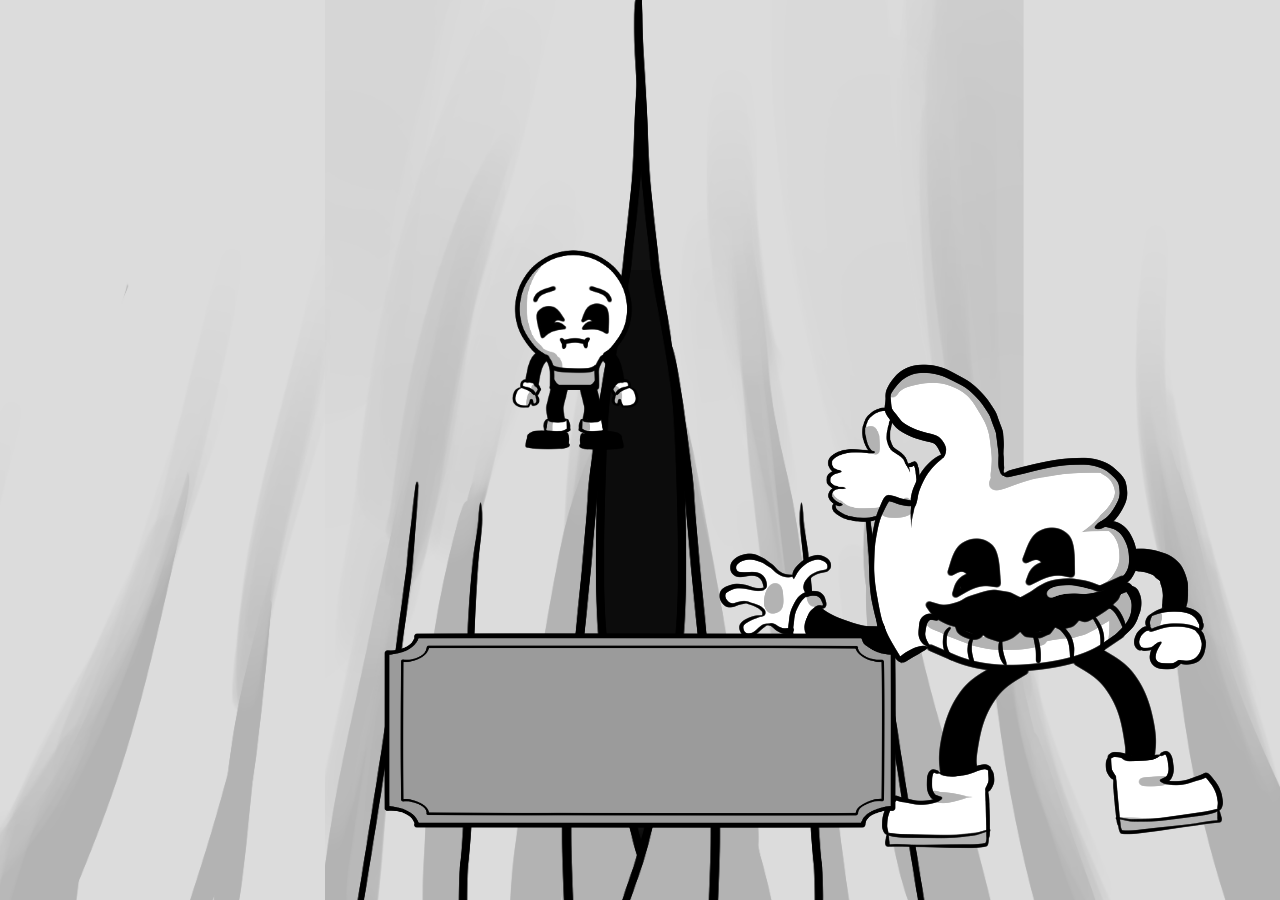
==== final-project/game.html @ f7c93079 "organized the game scene and added the character images" ====
<!DOCTYPE html>
<html lang="en">

<head>
    <meta charset="UTF-8" />
    <meta name="viewport" content="width=device-width, initial-scale=1.0" />
    <title>Game Page</title>
    <!-- link to css-->
    <link rel="stylesheet" href="css/game.css">
</head>

<body>

    <div id="game">

        <!-- CURTAINS -->
        <img src="images/curtains-left.png" id="curtainLeft" />
        <img src="images/curtains-right.png" id="curtainRight" />

        <!-- STAGE -->
        <img src="images/stage.png" id="stage" />

        <!-- SEATS -->
        <img src="images/seats.png" id="seats" />

        <!-- LIGHT -->
        <img src="images/light-bulb.png" id="lightMan" />

        <!-- LIKE MACHINE -->
        <img src="images/like-machine.png" id="like" />

        <!-- HAND MAN -->
        <img src="images/hand-man.png" id="handMan" />

        <!-- TEXT BOX -->
        <img src="images/mascot-txt-box.png" id="dialogueBox" />

    </div>

    <script src="main.js"></script>
</body>

</html>
---- final-project/css/game.css ----
* {
    margin: 0;
    padding: 0;
    box-sizing: border-box;
}

body {
    overflow: hidden;
    background: #111;
}

#game {
    position: relative;
    width: 100vw;
    height: 100vh;
    overflow: hidden;
}

/* CURTAINS */
#curtainLeft {
    position: absolute;
    left: -200px;
    top: 0;
    height: 100%;
    z-index: 5;
}

#curtainRight {
    position: absolute;
    right: -200px;
    top: 0;
    height: 100%;
    z-index: 5;
}

/* STAGE */
#stage {
    position: absolute;
    bottom: 18%;
    left: 0%;
    bottom: -10%;
    /* transform: translateX(-50%); */
    width: 100%;
    z-index: 3;
}

/* SEATS */
#seats {
    position: absolute;
    bottom: 0;
    left: 0%;
    /* transform: translateX(-50%); */
    bottom: -10%;
    width: 100%;
    z-index: 2;
}

/* SPOTLIGHT */
#lightMan {
    position: absolute;
    bottom: 50%;
    left: 40%;
    /* transform: translateX(-50%); */
    height: 200px;
    width: auto;
    z-index: 5;
}

/* CHARACTER */
#character {
    position: absolute;
    bottom: 32%;
    left: 50%;
    transform: translateX(-50%);
    width: 120px;
    z-index: 6;
}

/* HAND MAN */
#handMan {
    position: absolute;
    right: 2%;
    bottom: 5%;
    width: auto;
    z-index: 7;
}

#like {
    position: absolute;
    right: 23%;
    bottom: 42%;
    width: 160px;
    z-index: 6;
}

/* DIALOG BOX */
#dialogueBox {
    position: absolute;
    bottom: 8%;
    left: 50%;
    transform: translateX(-50%);
    width: 40%;
    z-index: 8;
}
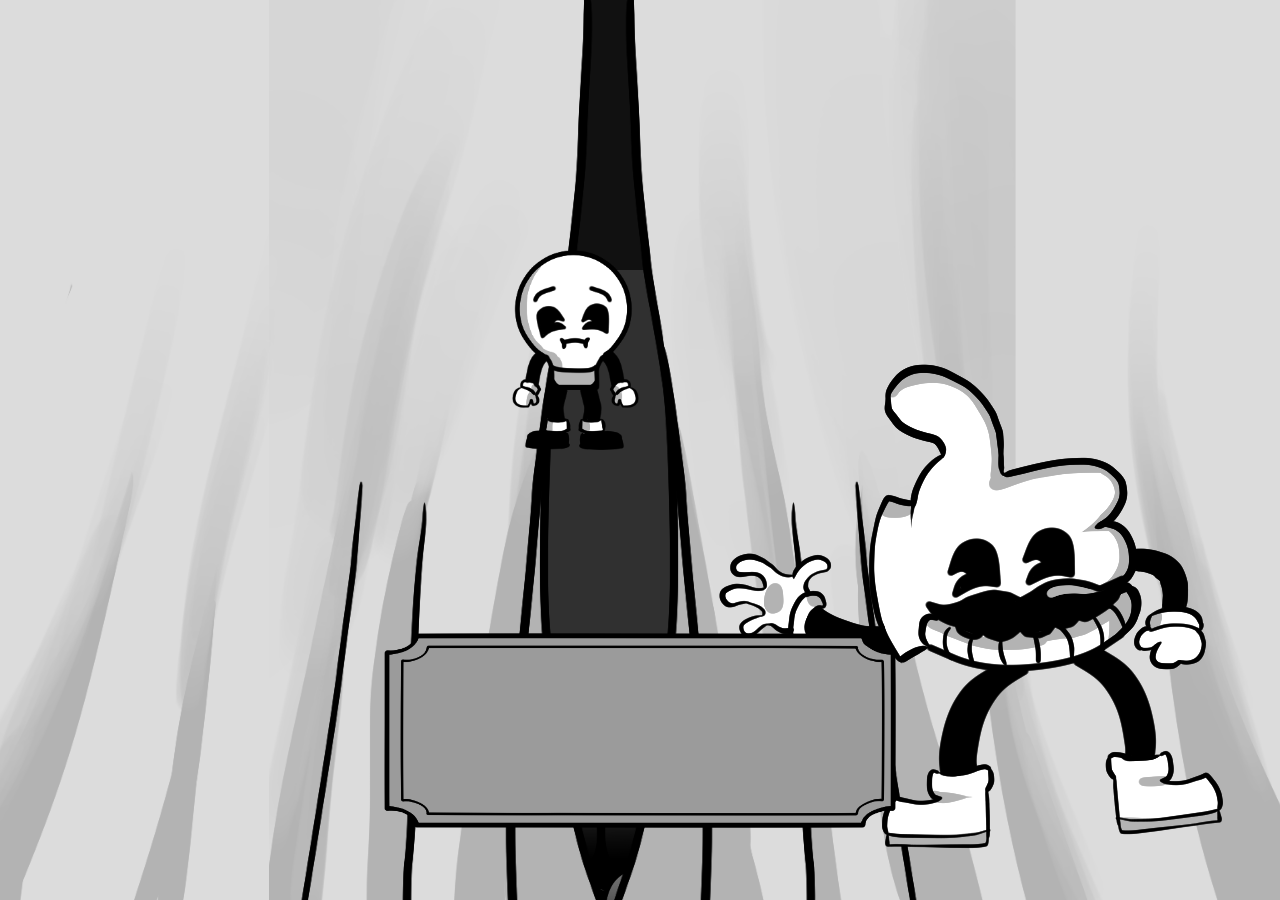
==== commit 42634d51: "Added the coded to move the spotlight left to right" ====
--- a/final-project/game.html
+++ b/final-project/game.html
@@ -23,7 +23,7 @@
         <!-- SEATS -->
         <img src="images/seats.png" id="seats" />
 
-        <!-- LIGHT -->
+        <!-- LIGHT MAN-->
         <img src="images/light-bulb.png" id="lightMan" />
 
         <!-- LIKE MACHINE -->
@@ -35,9 +35,15 @@
         <!-- TEXT BOX -->
         <img src="images/mascot-txt-box.png" id="dialogueBox" />
 
+        <!-- LIGHT -->
+        <img src="images/light.png" id="light" />
+
+        <!-- SPOTLIGHT -->
+        <img src="images/spotlight.png" id="spotLight" />
+
     </div>
 
-    <script src="main.js"></script>
+    <script src="js/main.js"></script>
 </body>
 
 </html>
--- a/final-project/css/game.css
+++ b/final-project/css/game.css
@@ -19,7 +19,7 @@
 /* CURTAINS */
 #curtainLeft {
     position: absolute;
-    left: -200px;
+    left: -20%;
     top: 0;
     height: 100%;
     z-index: 5;
@@ -27,7 +27,7 @@
 
 #curtainRight {
     position: absolute;
-    right: -200px;
+    right: -15%;
     top: 0;
     height: 100%;
     z-index: 5;
@@ -87,10 +87,29 @@
 
 #like {
     position: absolute;
-    right: 23%;
+    right: 25%;
     bottom: 42%;
-    width: 160px;
-    z-index: 6;
+    width: auto;
+    z-index: 4;
+}
+
+#light {
+    position: absolute;
+    left: 50%;
+    top: 0;
+    width: 120px;
+    height: auto;
+    z-index: 4;
+}
+
+#spotLight {
+    position: absolute;
+    left: 830px;
+    top: 60px;
+    width: 385px;
+    height: auto;
+    opacity: 0.5;
+    z-index: 4;
 }
 
 /* DIALOG BOX */
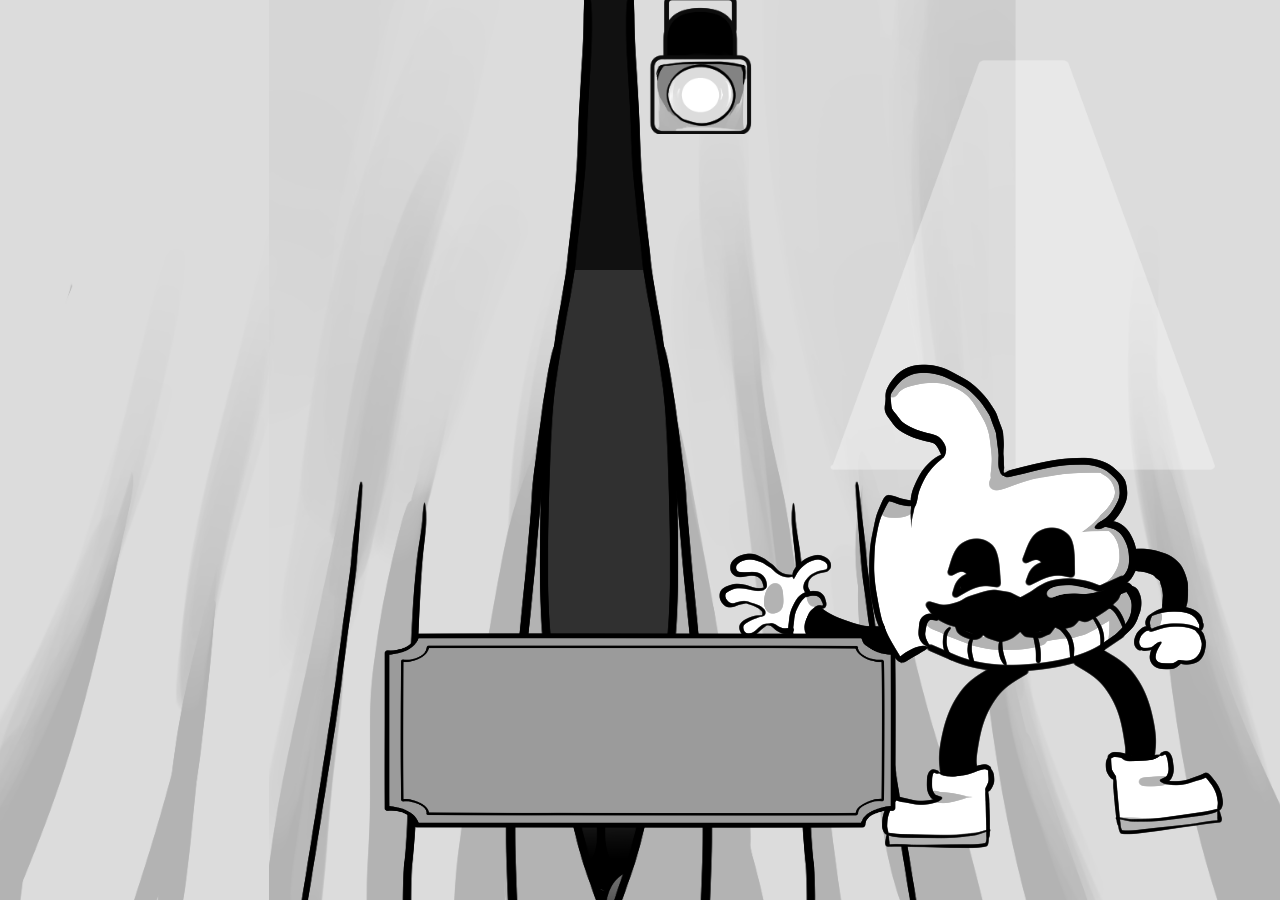
==== commit f8d9ab95: "made the characters appear at different stages of the game" ====
--- a/final-project/game.html
+++ b/final-project/game.html
@@ -23,8 +23,8 @@
         <!-- SEATS -->
         <img src="images/seats.png" id="seats" />
 
-        <!-- LIGHT MAN-->
-        <img src="images/light-bulb.png" id="lightMan" />
+        <!-- LIGHT MAN
+        <img src="images/light-bulb.png" id="lightMan" /> -->
 
         <!-- LIKE MACHINE -->
         <img src="images/like-machine.png" id="like" />
@@ -44,6 +44,8 @@
     </div>
 
     <script src="js/main.js"></script>
+    <script src="js/leftCharacter.js"></script>
+    <script src="js/rightCharacter.js"></script>
 </body>
 
 </html>
--- a/final-project/css/game.css
+++ b/final-project/css/game.css
@@ -66,16 +66,6 @@
     z-index: 5;
 }
 
-/* CHARACTER */
-#character {
-    position: absolute;
-    bottom: 32%;
-    left: 50%;
-    transform: translateX(-50%);
-    width: 120px;
-    z-index: 6;
-}
-
 /* HAND MAN */
 #handMan {
     position: absolute;
@@ -89,6 +79,7 @@
     position: absolute;
     right: 25%;
     bottom: 42%;
+    height: 150px;
     width: auto;
     z-index: 4;
 }
@@ -99,7 +90,7 @@
     top: 0;
     width: 120px;
     height: auto;
-    z-index: 4;
+    z-index: 6;
 }
 
 #spotLight {
@@ -109,7 +100,7 @@
     width: 385px;
     height: auto;
     opacity: 0.5;
-    z-index: 4;
+    z-index: 6;
 }
 
 /* DIALOG BOX */
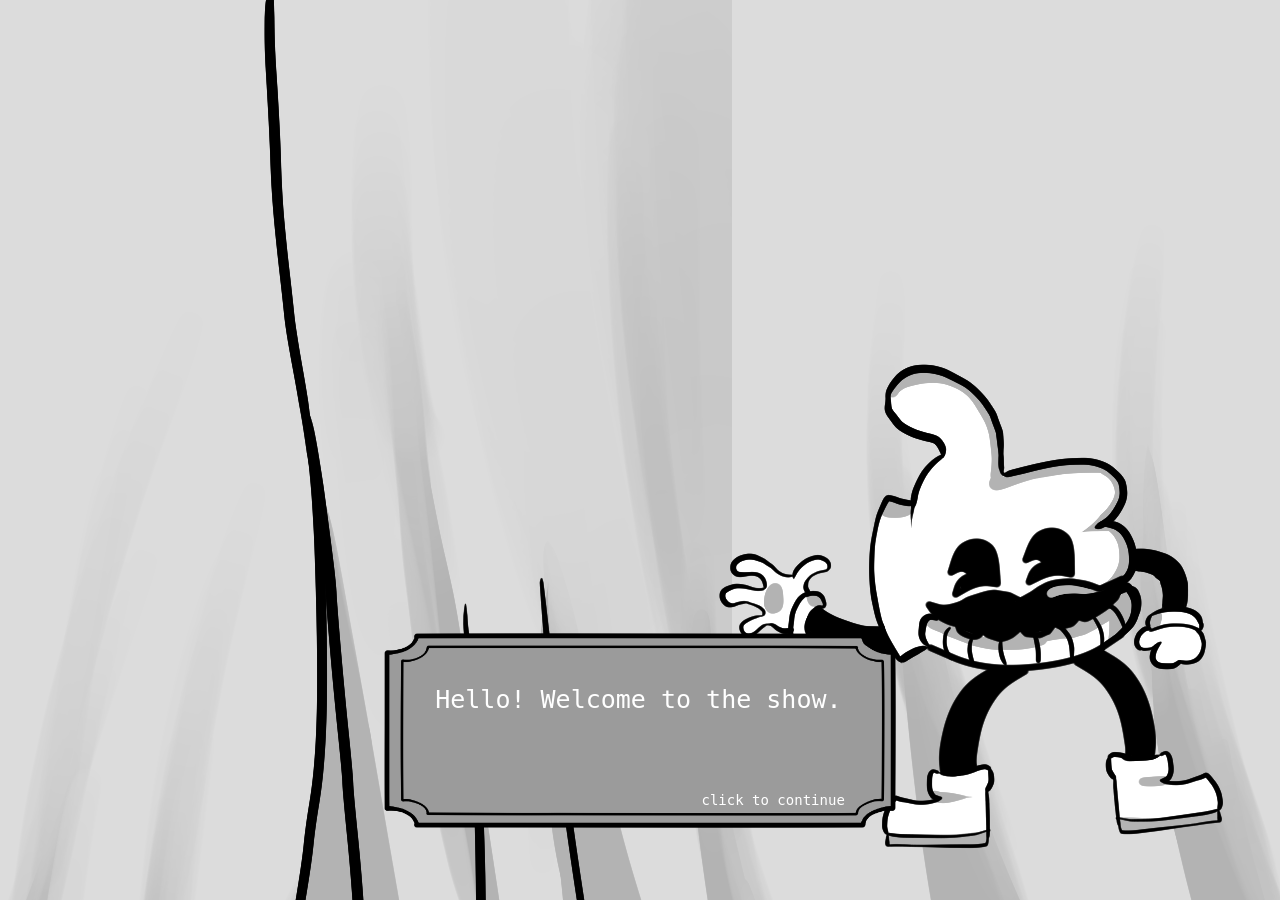
==== commit 4a547782: "Added the main dialog and gameplay! I just need to wrap up the dialog ending and close the curtains." ====
--- a/final-project/game.html
+++ b/final-project/game.html
@@ -33,13 +33,33 @@
         <img src="images/hand-man.png" id="handMan" />
 
         <!-- TEXT BOX -->
-        <img src="images/mascot-txt-box.png" id="dialogueBox" />
+        <div id="dialogueContainer">
+            <img src="images/mascot-txt-box.png" id="dialogueBox" />
+
+            <p id="dialogueText">
+                Hello! Welcome to the show.
+            </p>
+            <p id="continueText">click to continue</p>
+        </div>
 
         <!-- LIGHT -->
         <img src="images/light.png" id="light" />
 
         <!-- SPOTLIGHT -->
         <img src="images/spotlight.png" id="spotLight" />
+
+        <!-- POPUP BOX -->
+        <div id="popup" class="hidden">
+            <img src="images/mascot-txt-box.png" id="popupBox" alt="Popup dialog box">
+
+            <div id="popupContent">
+                <p id="question"></p>
+
+                <input type="text" id="input" placeholder="Type here..." autocomplete="off">
+
+                <button id="OkBtn">OK</button>
+            </div>
+        </div>
 
     </div>
 
--- a/final-project/css/game.css
+++ b/final-project/css/game.css
@@ -17,41 +17,52 @@
 }
 
 /* CURTAINS */
+#curtainLeft,
+#curtainRight {
+    position: absolute;
+    top: 0;
+    height: auto;
+    z-index: 8;
+    transition: transform 1s ease-in-out;
+}
+
+/* closed position */
 #curtainLeft {
-    position: absolute;
-    left: -20%;
-    top: 0;
-    height: 100%;
-    z-index: 5;
+    left: 0%;
 }
 
 #curtainRight {
-    position: absolute;
-    right: -15%;
-    top: 0;
-    height: 100%;
-    z-index: 5;
-}
+    right: 0%;
+}
+
+/* OPEN ANIMATION */
+.open #curtainLeft {
+    transform: translateX(-60%);
+}
+
+.open #curtainRight {
+    transform: translateX(50%);
+}
+
 
 /* STAGE */
 #stage {
     position: absolute;
-    bottom: 18%;
+    top: -10%;
     left: 0%;
-    bottom: -10%;
     /* transform: translateX(-50%); */
-    width: 100%;
+    width: auto;
     z-index: 3;
 }
 
 /* SEATS */
 #seats {
     position: absolute;
-    bottom: 0;
+    top: -10%;
     left: 0%;
     /* transform: translateX(-50%); */
     bottom: -10%;
-    width: 100%;
+    width: auto;
     z-index: 2;
 }
 
@@ -72,21 +83,84 @@
     right: 2%;
     bottom: 5%;
     width: auto;
-    z-index: 7;
-}
-
+    z-index: 9;
+}
+
+/* LIKE BUTTON */
 #like {
     position: absolute;
-    right: 25%;
+    right: 22%;
     bottom: 42%;
     height: 150px;
     width: auto;
-    z-index: 4;
+    z-index: 7;
+    cursor: pointer;
+}
+
+#like.press {
+    display: block;
+}
+
+#popup {
+    position: absolute;
+    top: 10%;
+    left: 50%;
+    transform: translateX(-50%);
+    width: 400px;
+    z-index: 30;
+}
+
+#popup.hidden {
+    display: none;
+}
+
+#popupBox {
+    width: 100%;
+    display: block;
+}
+
+#popupContent {
+    position: absolute;
+    inset: 0;
+    display: flex;
+    flex-direction: column;
+    align-items: center;
+    justify-content: flex-start;
+}
+
+#question {
+    margin-top: 32px;
+    font-family: "IBM Plex Mono", monospace;
+    font-size: 16px;
+    color: black;
+    text-align: center;
+}
+
+#input {
+    margin-top: 28px;
+    width: 70%;
+    padding: 10px 12px;
+    border: 2px solid black;
+    background: #d9d9d9;
+    color: black;
+    font-size: 15px;
+    outline: none;
+}
+
+#OkBtn {
+    margin-top: 26px;
+    padding: 8px 22px;
+    border: 2px solid black;
+    background: #d9d9d9;
+    color: black;
+    font-family: "IBM Plex Mono", monospace;
+    font-size: 14px;
+    cursor: pointer;
 }
 
 #light {
     position: absolute;
-    left: 50%;
+    left: 850px;
     top: 0;
     width: 120px;
     height: auto;
@@ -95,7 +169,7 @@
 
 #spotLight {
     position: absolute;
-    left: 830px;
+    left: 720px;
     top: 60px;
     width: 385px;
     height: auto;
@@ -103,12 +177,60 @@
     z-index: 6;
 }
 
-/* DIALOG BOX */
-#dialogueBox {
+
+#dialogueContainer {
     position: absolute;
     bottom: 8%;
     left: 50%;
     transform: translateX(-50%);
     width: 40%;
-    z-index: 8;
+    z-index: 9;
+}
+
+#dialogueContainer.hidden {
+    display: none;
+}
+
+#dialogueBox {
+    width: 100%;
+    display: block;
+}
+
+#dialogueText {
+    position: absolute;
+    top: 25%;
+    left: 10%;
+    right: 10%;
+
+    color: white;
+    font-size: 25px;
+    font-family: "IBM Plex Mono", monospace;
+
+    line-height: 1.4;
+}
+
+#continueText {
+    position: absolute;
+    bottom: 10%;
+    right: 10%;
+
+    font-size: 14px;
+    font-family: "IBM Plex Mono", monospace;
+    color: white;
+
+    animation: blink 2s infinite;
+}
+
+@keyframes blink {
+    0% {
+        opacity: 1;
+    }
+
+    50% {
+        opacity: 0.2;
+    }
+
+    100% {
+        opacity: 1;
+    }
 }
